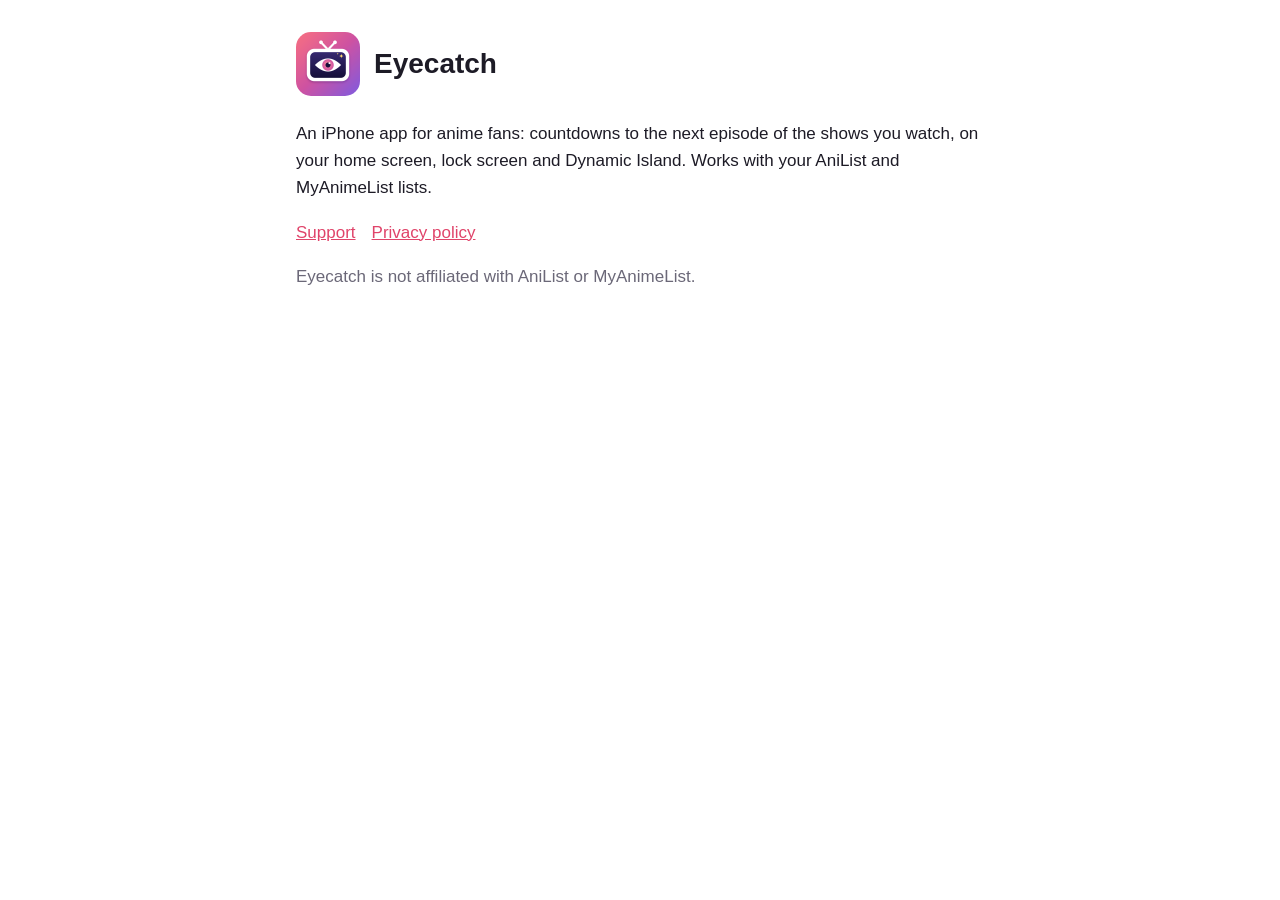
==== index.html @ 900f7372 "Eyecatch website: privacy policy and support pages Co-Authored-By: Claude Opus 5.5 <noreply@anthropi" ====
<!doctype html>
<html lang="en">
<head>
<meta charset="utf-8">
<meta name="viewport" content="width=device-width, initial-scale=1">
<title>Eyecatch</title>
<link rel="stylesheet" href="style.css">
</head>
<body>
<main>
  <header><img src="icon.png" alt=""><h1>Eyecatch</h1></header>
  <p>An iPhone app for anime fans: countdowns to the next episode of the shows you watch, on your home screen, lock screen and Dynamic Island. Works with your AniList and MyAnimeList lists.</p>
  <nav><a href="support.html">Support</a><a href="privacy.html">Privacy policy</a></nav>
  <p class="muted">Eyecatch is not affiliated with AniList or MyAnimeList.</p>
</main>
</body>
</html>
---- style.css ----
:root { --bg: #ffffff; --text: #1d1b26; --muted: #6b6878; --accent: #e0446a; --card: #f6f4fa; }
@media (prefers-color-scheme: dark) {
  :root { --bg: #121018; --text: #f2f0f7; --muted: #a9a5b8; --accent: #ff7a95; --card: #1d1a26; }
}
* { box-sizing: border-box; }
body { margin: 0; background: var(--bg); color: var(--text);
       font: 17px/1.6 -apple-system, BlinkMacSystemFont, "Segoe UI", Roboto, sans-serif; }
main { max-width: 720px; margin: 0 auto; padding: 32px 16px 64px; }
header { display: flex; align-items: center; gap: 14px; margin-bottom: 24px; }
header img { width: 64px; height: 64px; border-radius: 15px; }
h1 { font-size: 28px; margin: 0; }
h2 { font-size: 20px; margin-top: 32px; }
a { color: var(--accent); }
.muted { color: var(--muted); }
.card { background: var(--card); border-radius: 14px; padding: 16px 18px; margin: 16px 0; }
nav a { margin-right: 16px; }
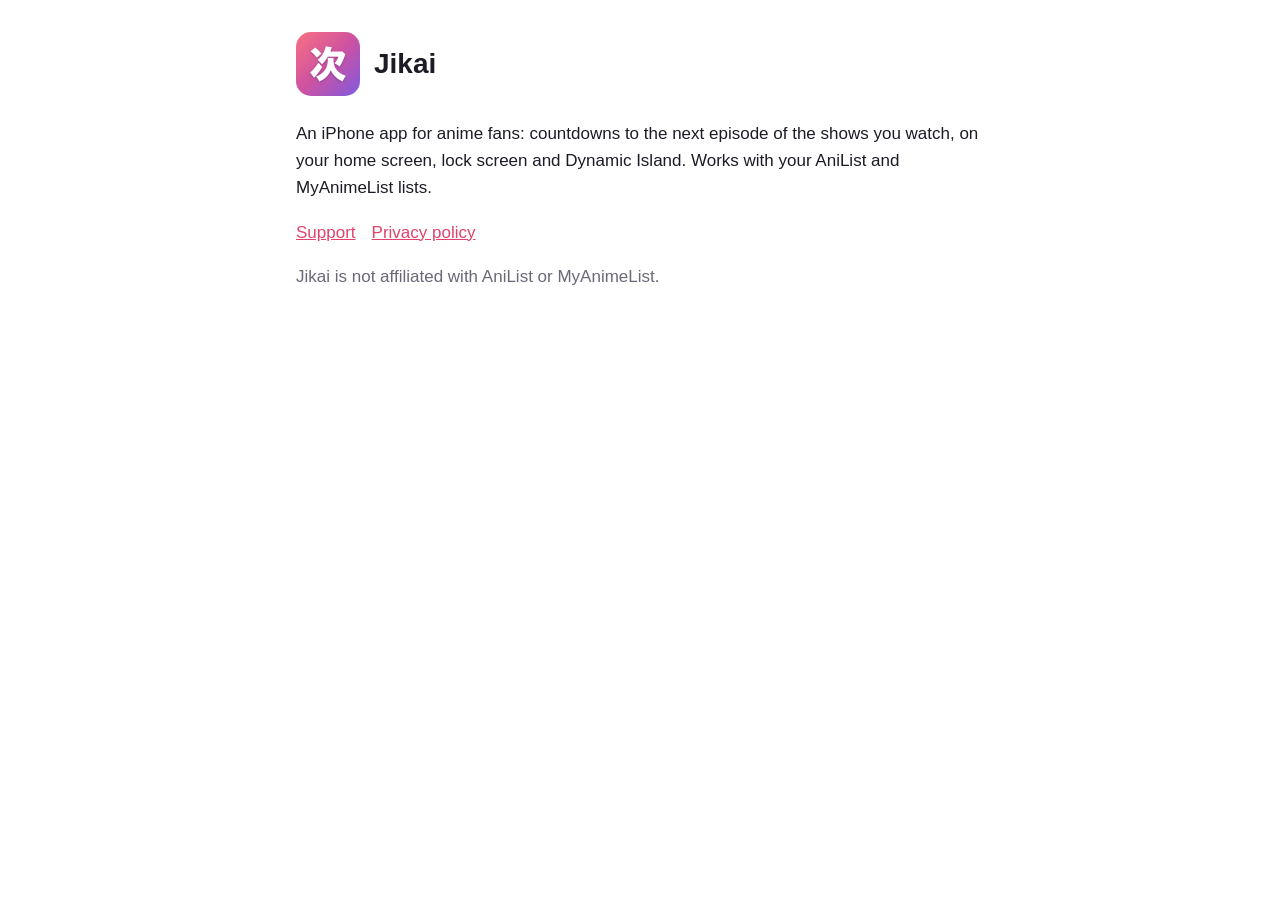
==== commit 9f937483: "Rename to Jikai; new icon; settings now live under Profile" ====
--- a/index.html
+++ b/index.html
@@ -3,15 +3,15 @@
 <head>
 <meta charset="utf-8">
 <meta name="viewport" content="width=device-width, initial-scale=1">
-<title>Eyecatch</title>
+<title>Jikai</title>
 <link rel="stylesheet" href="style.css">
 </head>
 <body>
 <main>
-  <header><img src="icon.png" alt=""><h1>Eyecatch</h1></header>
+  <header><img src="icon.png" alt=""><h1>Jikai</h1></header>
   <p>An iPhone app for anime fans: countdowns to the next episode of the shows you watch, on your home screen, lock screen and Dynamic Island. Works with your AniList and MyAnimeList lists.</p>
   <nav><a href="support.html">Support</a><a href="privacy.html">Privacy policy</a></nav>
-  <p class="muted">Eyecatch is not affiliated with AniList or MyAnimeList.</p>
+  <p class="muted">Jikai is not affiliated with AniList or MyAnimeList.</p>
 </main>
 </body>
 </html>
